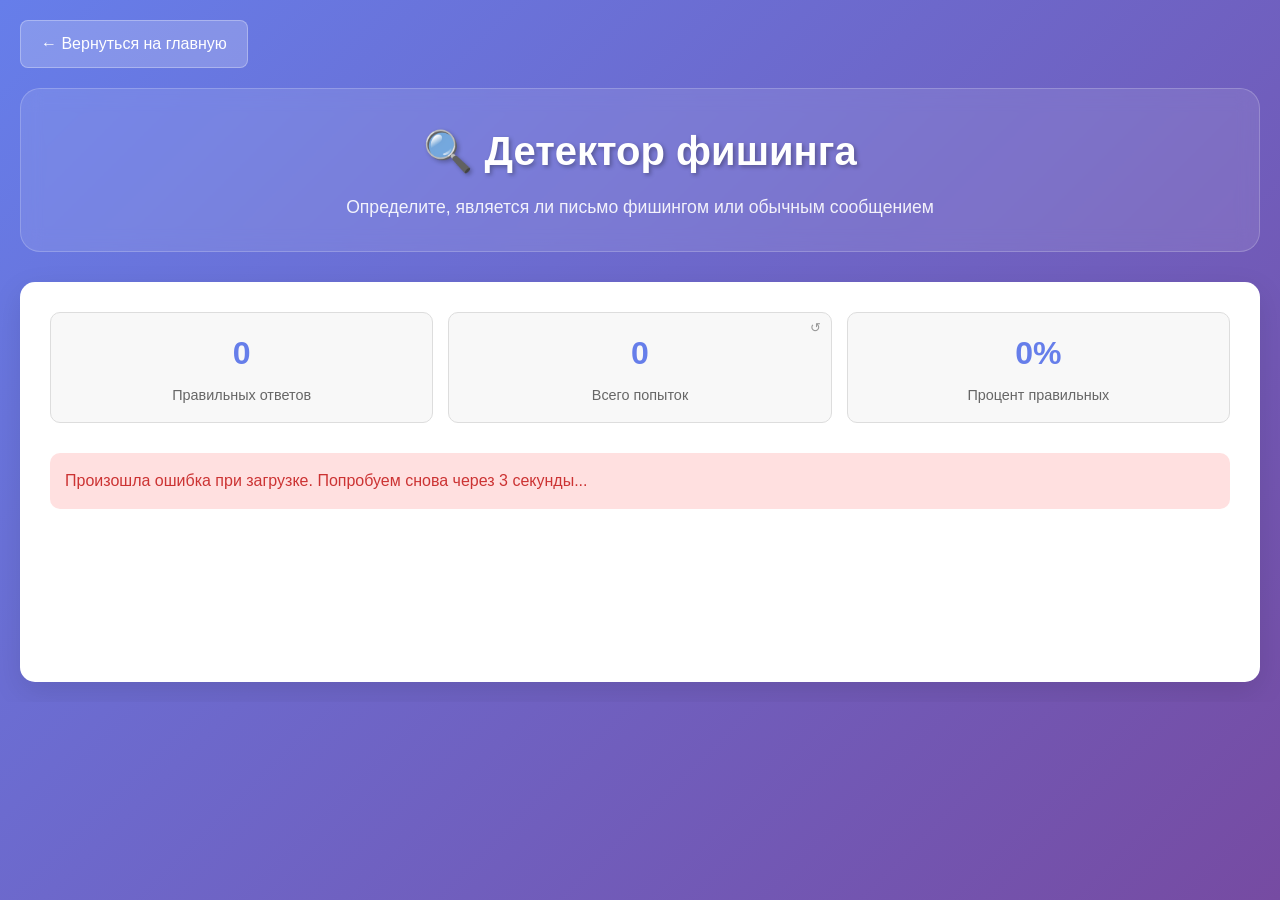
==== detector.html @ 9981c9f2 "Add files via upload" ====
<!DOCTYPE html>
<html lang="ru">
<head>
    <meta charset="UTF-8">
    <meta name="viewport" content="width=device-width, initial-scale=1.0">
    <title>🔍 Детектор фишинга</title>
    <link rel="stylesheet" href="style.css">
    <style>
        .detector-container {
            max-width: 1000px;
            margin: 20px auto;
        }

        .detector-header {
            background: rgba(255, 255, 255, 0.1);
            backdrop-filter: blur(10px);
            border-radius: 20px;
            padding: 30px;
            border: 1px solid rgba(255, 255, 255, 0.2);
            margin-bottom: 30px;
            text-align: center;
        }

        .detector-header h1 {
            color: white;
            font-size: 2.5rem;
            margin-bottom: 10px;
            text-shadow: 2px 2px 4px rgba(0, 0, 0, 0.3);
        }

        .detector-header p {
            color: rgba(255, 255, 255, 0.9);
            font-size: 1.1rem;
        }

        .back-button {
            display: inline-block;
            margin-bottom: 20px;
            padding: 10px 20px;
            background: rgba(255, 255, 255, 0.2);
            color: white;
            text-decoration: none;
            border-radius: 8px;
            transition: background 0.3s ease;
            border: 1px solid rgba(255, 255, 255, 0.3);
        }

        .back-button:hover {
            background: rgba(255, 255, 255, 0.3);
        }

        .detector-content {
            background: white;
            border-radius: 15px;
            padding: 30px;
            box-shadow: 0 10px 30px rgba(0, 0, 0, 0.1);
            min-height: 400px; /* Минимальная высота для лоадера */
        }

        .email-display {
            background: #f8f8f8;
            border: 1px solid #ddd;
            border-radius: 10px;
            padding: 20px;
            margin-bottom: 20px;
            max-height: 400px;
            overflow-y: auto;
            line-height: 1.8;
        }

        .question-section {
            text-align: center;
            margin: 30px 0;
        }

        .question-section h2 {
            color: #333;
            margin-bottom: 20px;
            font-size: 1.5rem;
        }

        .answer-buttons {
            display: flex;
            gap: 20px;
            justify-content: center;
            flex-wrap: wrap;
        }

        .answer-button {
            padding: 15px 40px;
            font-size: 1.1rem;
            font-weight: bold;
            border: none;
            border-radius: 10px;
            cursor: pointer;
            transition: all 0.3s ease;
            min-width: 150px;
        }

        .btn-phishing {
            background: #ff6b6b;
            color: white;
        }

        .btn-phishing:hover {
            background: #ff5252;
            transform: scale(1.05);
        }

        .btn-legitimate {
            background: #51cf66;
            color: white;
        }

        .btn-legitimate:hover {
            background: #40c057;
            transform: scale(1.05);
        }

        .btn-phishing:disabled, .btn-legitimate:disabled {
            opacity: 0.5;
            cursor: not-allowed;
            transform: none;
        }

        /* Стиль для лоадера внутри контента */
        .content-loader {
            display: flex;
            flex-direction: column;
            align-items: center;
            justify-content: center;
            height: 300px;
            color: #666;
        }

        .loading-spinner {
            width: 40px;
            height: 40px;
            border: 4px solid rgba(102, 126, 234, 0.3);
            border-top: 4px solid #667eea;
            border-radius: 50%;
            animation: spin 1s linear infinite;
            margin-bottom: 20px;
        }

        @keyframes spin {
            to { transform: rotate(360deg); }
        }

        .analysis-result {
            margin-top: 30px;
            padding: 20px;
            border-radius: 10px;
            display: none;
        }

        .analysis-result.show {
            display: block;
            animation: fadeIn 0.3s ease;
        }

        @keyframes fadeIn {
            from { opacity: 0; }
            to { opacity: 1; }
        }

        .result-correct {
            background: #d4edda;
            border: 1px solid #c3e6cb;
            color: #155724;
        }

        .result-incorrect {
            background: #f8d7da;
            border: 1px solid #f5c6cb;
            color: #721c24;
        }

        .result-title {
            font-size: 1.3rem;
            font-weight: bold;
            margin-bottom: 15px;
        }

        .result-analysis {
            background: white;
            padding: 15px;
            border-radius: 8px;
            margin-top: 15px;
            line-height: 1.7;
        }

        .stats-section {
            display: grid;
            grid-template-columns: repeat(auto-fit, minmax(150px, 1fr));
            gap: 15px;
            margin-bottom: 30px;
        }

        .stat-card {
            background: #f8f8f8;
            padding: 15px;
            border-radius: 10px;
            text-align: center;
            border: 1px solid #ddd;
            position: relative;
        }

        .reset-stats {
            position: absolute;
            top: 5px;
            right: 5px;
            font-size: 0.8rem;
            color: #999;
            cursor: pointer;
            background: none;
            border: none;
            padding: 2px 5px;
        }
        
        .reset-stats:hover {
            color: #ff6b6b;
        }

        .stat-value {
            font-size: 2rem;
            font-weight: bold;
            color: #667eea;
        }

        .stat-label {
            color: #666;
            font-size: 0.9rem;
            margin-top: 5px;
        }

        .next-button {
            display: block;
            width: 200px;
            margin: 20px auto;
            padding: 12px 30px;
            background: linear-gradient(135deg, #667eea 0%, #764ba2 100%);
            color: white;
            text-decoration: none;
            border: none;
            border-radius: 10px;
            cursor: pointer;
            font-weight: bold;
            font-size: 1rem;
            transition: transform 0.2s ease;
        }

        .next-button:hover {
            transform: scale(1.05);
        }

        .next-button:disabled {
            opacity: 0.5;
            cursor: not-allowed;
            transform: none;
        }

        .error-message {
            background: #ffe0e0;
            color: #c33;
            padding: 15px;
            border-radius: 10px;
            margin-bottom: 20px;
            display: none;
        }

        .error-message.show {
            display: block;
        }
    </style>
</head>
<body>
    <div class="container">
        <a href="index.html" class="back-button">← Вернуться на главную</a>

        <div class="detector-header">
            <h1>🔍 Детектор фишинга</h1>
            <p>Определите, является ли письмо фишингом или обычным сообщением</p>
        </div>

        <div class="detector-content">
            <div class="stats-section">
                <div class="stat-card">
                    <div class="stat-value" id="correctCount">0</div>
                    <div class="stat-label">Правильных ответов</div>
                </div>
                <div class="stat-card">
                    <button id="resetStatsBtn" class="reset-stats" title="Сбросить статистику">↺</button>
                    <div class="stat-value" id="totalCount">0</div>
                    <div class="stat-label">Всего попыток</div>
                </div>
                <div class="stat-card">
                    <div class="stat-value" id="percentCount">0%</div>
                    <div class="stat-label">Процент правильных</div>
                </div>
            </div>

            <div class="error-message" id="errorMessage"></div>

            <!-- Лоадер, который виден пока письмо не загрузится -->
            <div id="initialLoader" class="content-loader">
                <div class="loading-spinner"></div>
                <p>Генерируем уникальное письмо для тренировки...</p>
            </div>

            <div id="emailSection" style="display: none;">
                <h3 style="text-align: center; color: #333; margin-bottom: 15px;">📩 Анализируемое письмо:</h3>
                <div class="email-display" id="emailContent"></div>

                <div class="question-section">
                    <h2>Это фишинг?</h2>
                    <div class="answer-buttons">
                        <button class="answer-button btn-phishing" id="phishingBtn">
                            ⚠️ Это фишинг
                        </button>
                        <button class="answer-button btn-legitimate" id="legitimateBtn">
                            ✓ Это обычное письмо
                        </button>
                    </div>
                </div>

                <div class="analysis-result" id="analysisResult">
                    <div class="result-title" id="resultTitle"></div>
                    <div class="result-analysis" id="resultAnalysis"></div>
                    <button class="next-button" id="nextBtn">Следующее письмо</button>
                </div>
            </div>
        </div>
    </div>

    <script src="detector.js"></script>
</body>
</html>
---- style.css ----
/* Общие стили */
* {
    margin: 0;
    padding: 0;
    box-sizing: border-box;
}

body {
    font-family: 'Segoe UI', Tahoma, Geneva, Verdana, sans-serif;
    background: linear-gradient(135deg, #667eea 0%, #764ba2 100%);
    min-height: 100vh;
    color: #333;
    line-height: 1.6;
}

.container {
    max-width: 1400px;
    margin: 0 auto;
    padding: 20px;
    overflow-x: hidden;
}

/* Заголовок */
header {
    text-align: center;
    margin-bottom: 40px;
    background: rgba(255, 255, 255, 0.1);
    backdrop-filter: blur(10px);
    border-radius: 20px;
    padding: 30px;
    border: 1px solid rgba(255, 255, 255, 0.2);
}

header h1 {
    color: white;
    font-size: 2.5rem;
    margin-bottom: 10px;
    text-shadow: 2px 2px 4px rgba(0, 0, 0, 0.3);
    word-break: break-word;
}

.subtitle {
    color: rgba(255, 255, 255, 0.9);
    font-size: 1.1rem;
    margin-top: 10px;
}

/* Основной контент */
.main-content {
    display: grid;
    grid-template-columns: 1fr 1fr;
    gap: 30px;
    margin-bottom: 30px;
}

/* Панель сценариев */
.scenario-panel {
    background: white;
    border-radius: 15px;
    padding: 30px;
    box-shadow: 0 10px 30px rgba(0, 0, 0, 0.1);
    overflow-x: hidden;
}

.scenario-panel h2 {
    color: #333;
    margin-bottom: 25px;
    font-size: 1.8rem;
}

.scenario-grid {
    display: grid;
    grid-template-columns: repeat(2, 1fr);
    gap: 15px;
    margin-bottom: 30px;
}

.scenario-card {
    background: linear-gradient(135deg, #f5f7fa 0%, #c3cfe2 100%);
    border-radius: 12px;
    padding: 20px;
    text-align: center;
    cursor: pointer;
    transition: all 0.3s ease;
    border: 2px solid transparent;
    min-height: 140px;
    display: flex;
    flex-direction: column;
    justify-content: center;
    word-wrap: break-word;
}

.scenario-card:hover {
    transform: translateY(-5px);
    box-shadow: 0 8px 25px rgba(0, 0, 0, 0.15);
}

.scenario-card.selected {
    border-color: #667eea;
    background: linear-gradient(135deg, #667eea 0%, #764ba2 100%);
    color: white;
}

.scenario-icon {
    font-size: 2.5rem;
    margin-bottom: 10px;
}

.scenario-card h3 {
    font-size: 1.1rem;
    margin-bottom: 8px;
    font-weight: 600;
}

.scenario-card p {
    font-size: 0.9rem;
    opacity: 0.8;
}

/* Кастомный сценарий */
.custom-scenario {
    margin-bottom: 25px;
}

.custom-scenario h3 {
    margin-bottom: 15px;
    color: #555;
}

#customPrompt {
    width: 100%;
    min-height: 100px;
    padding: 15px;
    border: 2px solid #e0e0e0;
    border-radius: 8px;
    font-family: inherit;
    font-size: 14px;
    resize: vertical;
    transition: border-color 0.3s ease;
    box-sizing: border-box;
}

#customPrompt:focus {
    outline: none;
    border-color: #667eea;
}

/* Кнопка генерации */
.generate-btn {
    width: 100%;
    background: linear-gradient(135deg, #667eea 0%, #764ba2 100%);
    color: white;
    border: none;
    border-radius: 12px;
    padding: 15px 30px;
    font-size: 1.1rem;
    font-weight: 600;
    cursor: pointer;
    transition: all 0.3s ease;
    text-transform: uppercase;
    letter-spacing: 1px;
}

.generate-btn:hover:not(:disabled) {
    transform: translateY(-2px);
    box-shadow: 0 8px 25px rgba(102, 126, 234, 0.4);
}

.generate-btn:disabled {
    opacity: 0.6;
    cursor: not-allowed;
}

/* Панель результата */
.result-panel {
    background: white;
    border-radius: 15px;
    padding: 30px;
    box-shadow: 0 10px 30px rgba(0, 0, 0, 0.1);
    overflow-x: hidden;
}

.result-panel h2 {
    color: #333;
    margin-bottom: 25px;
    font-size: 1.8rem;
}

.email-display {
    background: #f8f9fa;
    border: 2px solid #e9ecef;
    border-radius: 12px;
    padding: 25px;
    min-height: 300px;
    margin-bottom: 20px;
    white-space: pre-wrap;
    font-family: 'Courier New', monospace;
    line-height: 1.5;
    word-break: break-word;
    overflow-wrap: break-word;
    max-width: 100%;
}

.email-display.has-content {
    background: white;
    border-color: #667eea;
}

.placeholder {
    display: flex;
    flex-direction: column;
    align-items: center;
    justify-content: center;
    height: 250px;
    color: #6c757d;
    text-align: center;
}

.placeholder-icon {
    font-size: 3rem;
    margin-bottom: 15px;
    opacity: 0.5;
}

.placeholder p {
    max-width: 300px;
}

/* Действия с результатом - исправлено для мобильной версии */
.result-actions {
    display: flex;
    gap: 10px;
    justify-content: center;
    flex-wrap: wrap;
}

.action-btn {
    padding: 10px 20px;
    border: 2px solid #667eea;
    background: white;
    color: #667eea;
    border-radius: 8px;
    cursor: pointer;
    font-weight: 600;
    transition: all 0.3s ease;
    font-size: 14px;
    min-width: 120px;
    flex: 0 0 auto;
}

.action-btn:hover:not(:disabled) {
    background: #667eea;
    color: white;
    transform: translateY(-2px);
}

.action-btn:disabled {
    opacity: 0.4;
    cursor: not-allowed;
    transform: none;
}

/* Модальное окно для анализа */
.modal-overlay {
    position: fixed;
    top: 0;
    left: 0;
    right: 0;
    bottom: 0;
    background: rgba(0, 0, 0, 0.8);
    backdrop-filter: blur(5px);
    z-index: 2000;
    display: flex;
    align-items: center;
    justify-content: center;
    animation: fadeIn 0.3s ease-out;
}

.modal-content {
    background: white;
    border-radius: 20px;
    box-shadow: 0 20px 50px rgba(0, 0, 0, 0.3);
    max-width: 800px;
    width: 90%;
    max-height: 80vh;
    overflow: hidden;
    animation: slideUp 0.3s ease-out;
}

.modal-header {
    background: linear-gradient(135deg, #667eea 0%, #764ba2 100%);
    color: white;
    padding: 20px 30px;
    display: flex;
    justify-content: space-between;
    align-items: center;
}

.modal-header h3 {
    font-size: 1.5rem;
    margin: 0;
    flex-grow: 1;
}

.close-btn {
    background: none;
    border: none;
    color: white;
    font-size: 1.5rem;
    cursor: pointer;
    padding: 5px;
    border-radius: 50%;
    width: 35px;
    height: 35px;
    display: flex;
    align-items: center;
    justify-content: center;
    transition: background-color 0.3s ease;
}

.close-btn:hover {
    background-color: rgba(255, 255, 255, 0.2);
}

.modal-body {
    padding: 30px;
    max-height: 60vh;
    overflow-y: auto;
}

.analysis-content {
    color: #555;
    line-height: 1.8;
    font-size: 16px;
    word-break: break-word;
    overflow-wrap: break-word;
}

.analysis-content h4 {
    color: #333;
    margin-top: 20px;
    margin-bottom: 10px;
    font-size: 1.2rem;
}

.analysis-content ul {
    padding-left: 20px;
    margin: 10px 0;
}

.analysis-content li {
    margin-bottom: 5px;
}

.analysis-content strong {
    color: #667eea;
}

@keyframes fadeIn {
    from { opacity: 0; }
    to { opacity: 1; }
}

@keyframes slideUp {
    from {
        opacity: 0;
        transform: translateY(50px);
    }
    to {
        opacity: 1;
        transform: translateY(0);
    }
}

/* Панель предупреждения */
.warning-panel {
    background: linear-gradient(135deg, #ff9a9e 0%, #fecfef 100%);
    border-radius: 15px;
    padding: 25px;
    box-shadow: 0 10px 30px rgba(255, 154, 158, 0.2);
}

.warning-content {
    display: flex;
    align-items: flex-start;
    gap: 20px;
}

.warning-icon {
    font-size: 2.5rem;
    flex-shrink: 0;
}

.warning-text h3 {
    color: #721c24;
    margin-bottom: 10px;
    font-size: 1.3rem;
}

.warning-text p {
    color: #721c24;
    line-height: 1.6;
}

/* Лоадер */
.loading-overlay {
    position: fixed;
    top: 0;
    left: 0;
    right: 0;
    bottom: 0;
    background: rgba(0, 0, 0, 0.7);
    backdrop-filter: blur(5px);
    display: none;
    align-items: center;
    justify-content: center;
    flex-direction: column;
    z-index: 1000;
    color: white;
}

.loading-overlay.show {
    display: flex;
}

.loading-spinner {
    width: 50px;
    height: 50px;
    border: 4px solid rgba(255, 255, 255, 0.3);
    border-top: 4px solid white;
    border-radius: 50%;
    animation: spin 1s linear infinite;
    margin-bottom: 20px;
}

@keyframes spin {
    0% { transform: rotate(0deg); }
    100% { transform: rotate(360deg); }
}

.loading-overlay p {
    font-size: 1.1rem;
    text-align: center;
}

/* Адаптивность для планшетов */
@media (max-width: 1024px) {
    .main-content {
        grid-template-columns: 1fr;
        gap: 20px;
    }

    .scenario-grid {
        grid-template-columns: repeat(3, 1fr);
    }
}

/* Адаптивность для мобильных устройств */
@media (max-width: 768px) {
    .container {
        padding: 15px;
    }

    header {
        padding: 20px;
        margin-bottom: 20px;
    }

    header h1 {
        font-size: 1.8rem;
    }

    .subtitle {
        font-size: 1rem;
    }

    .scenario-panel,
    .result-panel {
        padding: 20px;
    }

    .scenario-grid {
        grid-template-columns: repeat(2, 1fr);
        gap: 10px;
    }

    .scenario-card {
        padding: 15px;
        min-height: 120px;
    }

    .scenario-icon {
        font-size: 2rem;
    }

    .warning-content {
        flex-direction: column;
        text-align: center;
    }

    /* Исправляем кнопки для мобильной версии - убираем большие отступы */
    .result-actions {
        gap: 8px;
        flex-direction: column;
        align-items: stretch;
    }

    .action-btn {
        width: 100%;
        margin-bottom: 0;
        min-width: auto;
    }

    .email-display {
        padding: 15px;
        font-size: 14px;
    }

    .modal-content {
        width: 95%;
        margin: 10px;
    }

    .modal-header {
        padding: 15px 20px;
    }

    .modal-body {
        padding: 20px;
    }

    .modal-header h3 {
        font-size: 1.3rem;
    }
}

/* Дополнительная адаптивность для маленьких экранов */
@media (max-width: 480px) {
    .container {
        padding: 10px;
    }

    header {
        padding: 15px;
    }

    header h1 {
        font-size: 1.5rem;
    }

    .scenario-grid {
        grid-template-columns: 1fr;
    }

    .scenario-card {
        min-height: 100px;
        padding: 12px;
    }

    .scenario-panel,
    .result-panel {
        padding: 15px;
    }

    .email-display {
        padding: 12px;
        font-size: 13px;
        min-height: 200px;
    }

    .generate-btn {
        font-size: 1rem;
        padding: 12px 20px;
    }

    /* Еще более компактные кнопки для очень маленьких экранов */
    .action-btn {
        font-size: 13px;
        padding: 8px 16px;
        min-width: auto;
    }

    .result-actions {
        gap: 6px;
    }

    .warning-panel {
        padding: 15px;
    }

    .warning-icon {
        font-size: 2rem;
    }

    .modal-content {
        width: 98%;
        margin: 5px;
    }

    .modal-header {
        padding: 12px 15px;
    }

    .modal-body {
        padding: 15px;
    }
}

/* Дополнительная защита от горизонтального переполнения */
* {
    max-width: 100%;
}

html,
body {
    overflow-x: hidden;
}

/* Фиксация конкретных элементов, которые могут вызывать переполнение */
pre,
code,
.email-display {
    overflow-x: auto;
    white-space: pre-wrap;
}

/* Убеждаемся, что все контейнеры не превышают ширину экрана */
.container,
.main-content,
.scenario-panel,
.result-panel,
.warning-panel {
    max-width: 100%;
    box-sizing: border-box;
}
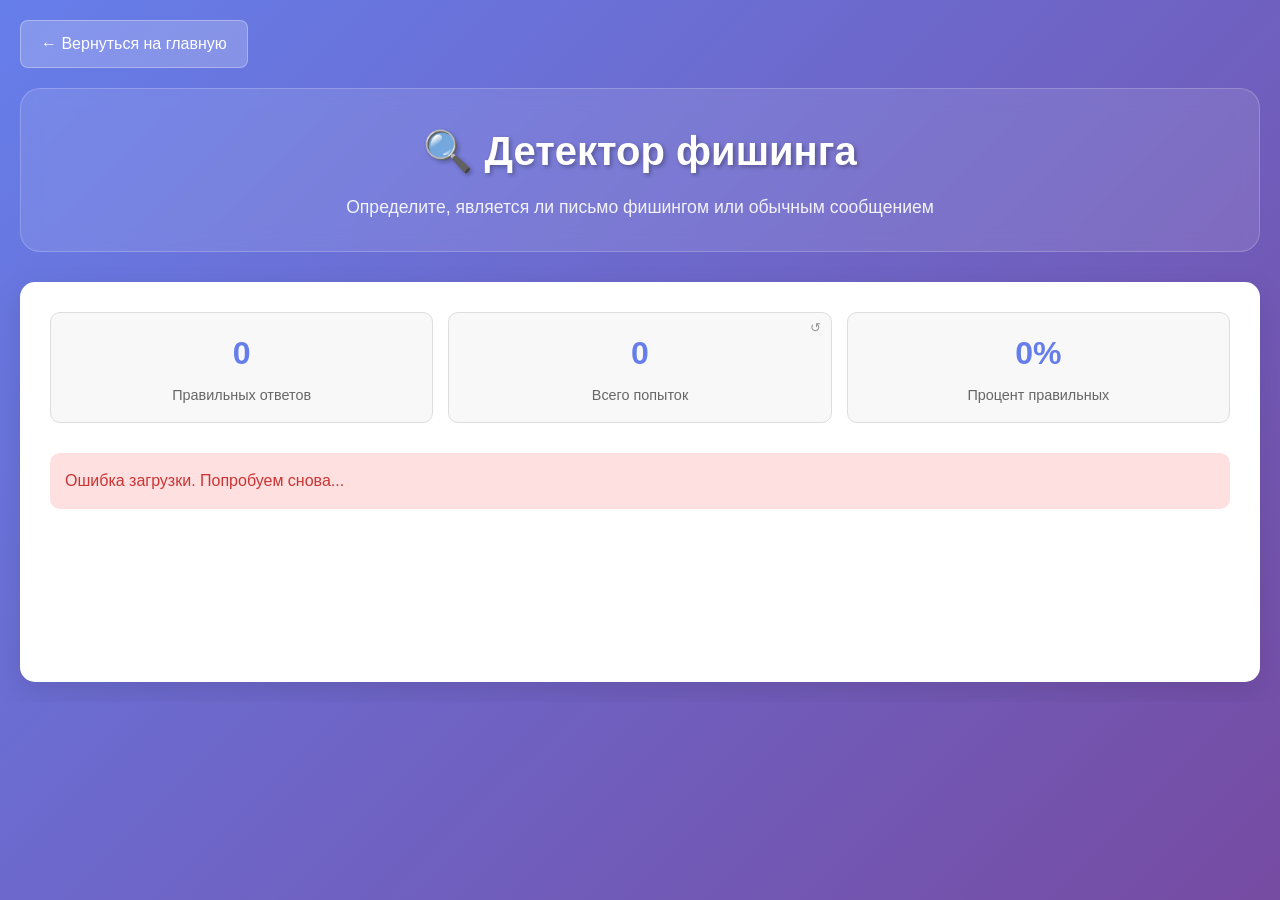
==== commit c6ca1da4: "Add files via upload" ====
--- a/detector.html
+++ b/detector.html
@@ -54,7 +54,7 @@
             border-radius: 15px;
             padding: 30px;
             box-shadow: 0 10px 30px rgba(0, 0, 0, 0.1);
-            min-height: 400px; /* Минимальная высота для лоадера */
+            min-height: 400px;
         }
 
         .email-display {
@@ -123,7 +123,81 @@
             transform: none;
         }
 
-        /* Стиль для лоадера внутри контента */
+        /* Styles for Reason Selector */
+        .reason-selector {
+            background: #f1f3f5;
+            padding: 20px;
+            border-radius: 10px;
+            margin-top: 20px;
+            display: none;
+            animation: slideDown 0.3s ease-out;
+            border: 1px solid #e9ecef;
+        }
+
+        .reason-selector.show {
+            display: block;
+        }
+
+        .reason-selector h3 {
+            margin-bottom: 15px;
+            color: #495057;
+            text-align: center;
+        }
+
+        .reason-options {
+            display: flex;
+            flex-direction: column;
+            gap: 10px;
+        }
+
+        .reason-option {
+            background: white;
+            padding: 15px;
+            border-radius: 8px;
+            border: 2px solid #dee2e6;
+            cursor: pointer;
+            transition: all 0.2s;
+            text-align: left;
+            font-size: 1rem;
+        }
+
+        .reason-option:hover {
+            border-color: #667eea;
+            background: #f8f9fa;
+        }
+
+        .reason-option.selected {
+            border-color: #667eea;
+            background: #e7f5ff;
+            color: #0b7285;
+            font-weight: bold;
+        }
+
+        .confirm-reason-btn {
+            display: block;
+            width: 100%;
+            margin-top: 20px;
+            padding: 12px;
+            background: #667eea;
+            color: white;
+            border: none;
+            border-radius: 8px;
+            font-weight: bold;
+            cursor: pointer;
+            font-size: 1rem;
+        }
+
+        .confirm-reason-btn:disabled {
+            background: #adb5bd;
+            cursor: not-allowed;
+        }
+
+        @keyframes slideDown {
+            from { opacity: 0; transform: translateY(-20px); }
+            to { opacity: 1; transform: translateY(0); }
+        }
+
+        /* Loader Styles */
         .content-loader {
             display: flex;
             flex-direction: column;
@@ -157,11 +231,6 @@
         .analysis-result.show {
             display: block;
             animation: fadeIn 0.3s ease;
-        }
-
-        @keyframes fadeIn {
-            from { opacity: 0; }
-            to { opacity: 1; }
         }
 
         .result-correct {
@@ -254,12 +323,6 @@
             transform: scale(1.05);
         }
 
-        .next-button:disabled {
-            opacity: 0.5;
-            cursor: not-allowed;
-            transform: none;
-        }
-
         .error-message {
             background: #ffe0e0;
             color: #c33;
@@ -302,7 +365,6 @@
 
             <div class="error-message" id="errorMessage"></div>
 
-            <!-- Лоадер, который виден пока письмо не загрузится -->
             <div id="initialLoader" class="content-loader">
                 <div class="loading-spinner"></div>
                 <p>Генерируем уникальное письмо для тренировки...</p>
@@ -324,6 +386,15 @@
                     </div>
                 </div>
 
+                <!-- Новый блок для выбора причин -->
+                <div id="reasonSelector" class="reason-selector">
+                    <h3>Почему это письмо подозрительное?</h3>
+                    <div id="reasonOptions" class="reason-options">
+                        <!-- Опции будут добавлены через JS -->
+                    </div>
+                    <button id="confirmReasonBtn" class="confirm-reason-btn" disabled>Подтвердить ответ</button>
+                </div>
+
                 <div class="analysis-result" id="analysisResult">
                     <div class="result-title" id="resultTitle"></div>
                     <div class="result-analysis" id="resultAnalysis"></div>
--- a/style.css
+++ b/style.css
@@ -632,4 +632,28 @@
 .warning-panel {
     max-width: 100%;
     box-sizing: border-box;
+}
+
+
+.reason-option.correct-answer {
+    background-color: #d4edda !important;
+    border-color: #28a745 !important;
+    color: #155724 !important;
+    position: relative;
+}
+
+.reason-option.correct-answer::after {
+    content: " ✓";
+    font-weight: bold;
+}
+
+.reason-option.wrong-choice {
+    background-color: #f8d7da !important;
+    border-color: #dc3545 !important;
+    color: #721c24 !important;
+}
+
+.reason-option.locked {
+    cursor: default;
+    pointer-events: none; /* Запрещает клики */
 }
